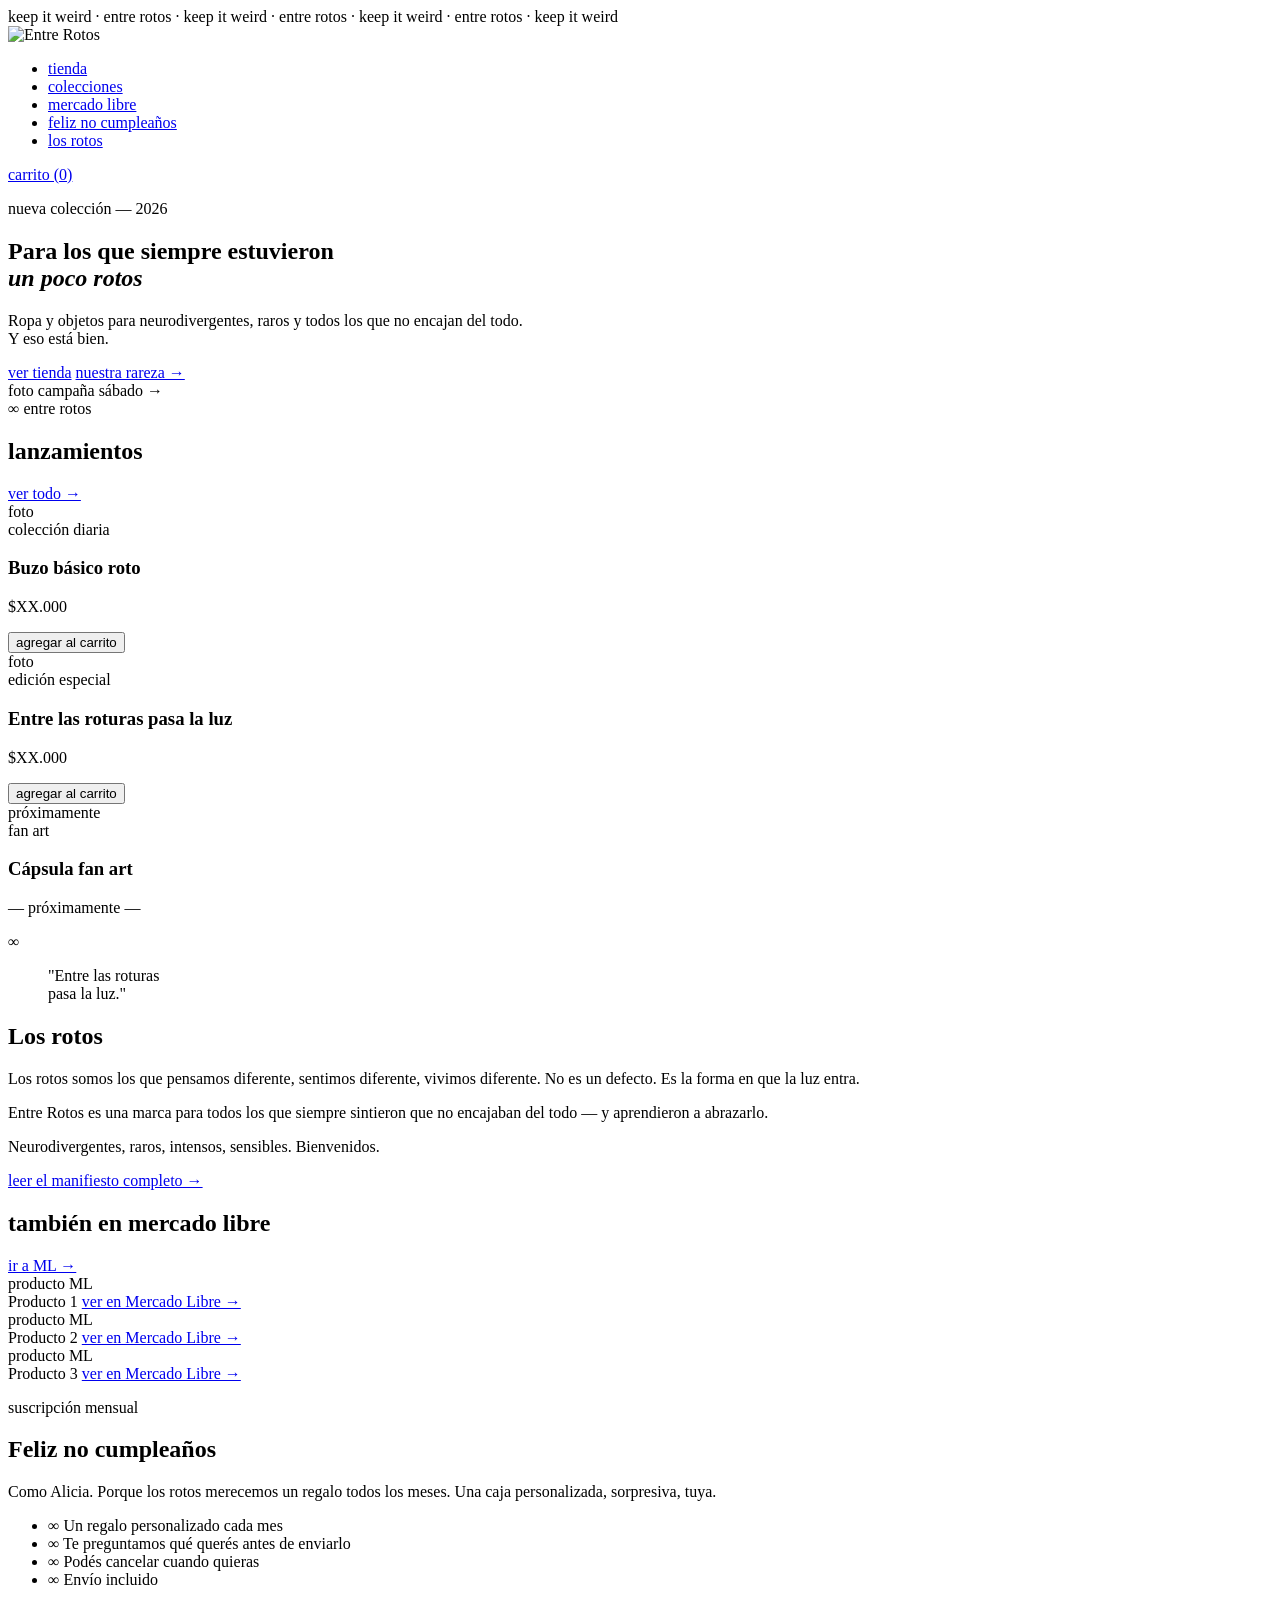
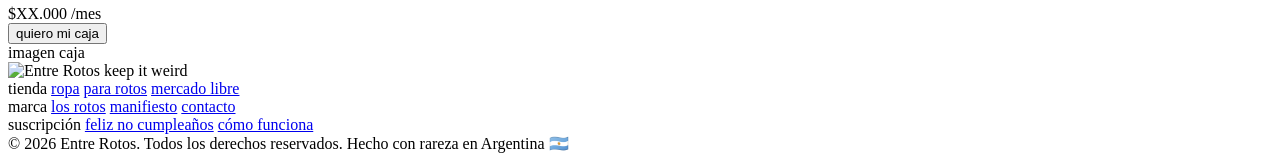
==== index.html @ c22b062f "Add files via upload" ====
<!DOCTYPE html>
<html lang="es">
<head>
  <meta charset="UTF-8">
  <meta name="viewport" content="width=device-width, initial-scale=1.0">
  <title>Entre Rotos — Keep it Weird</title>
  <link rel="preconnect" href="https://fonts.googleapis.com">
  <link rel="preconnect" href="https://fonts.gstatic.com" crossorigin>
  <link href="https://fonts.googleapis.com/css2?family=DM+Mono:ital,wght@0,300;0,400;1,300&family=Space+Mono:ital,wght@0,400;0,700;1,400&display=swap" rel="stylesheet">
  <link rel="stylesheet" href="css/style.css">
</head>
<body>

  <!-- ANNOUNCEMENT BAR -->
  <div class="announcement-bar">
    <span>keep it weird · entre rotos · keep it weird · entre rotos · keep it weird · entre rotos · keep it weird</span>
  </div>

  <!-- NAV -->
  <nav class="nav">
    <div class="nav-logo">
      <img src="images/logo.png" alt="Entre Rotos" class="logo-img">
    </div>
    <ul class="nav-links">
      <li><a href="#tienda">tienda</a></li>
      <li><a href="#colecciones">colecciones</a></li>
      <li><a href="#mercado-libre">mercado libre</a></li>
      <li><a href="#suscripcion" class="nav-special">feliz no cumpleaños</a></li>
      <li><a href="#manifesto">los rotos</a></li>
    </ul>
    <div class="nav-cart">
      <a href="#carrito">carrito (0)</a>
    </div>
  </nav>

  <!-- HERO -->
  <section class="hero">
    <div class="hero-text">
      <p class="hero-eyebrow">nueva colección — 2026</p>
      <h1 class="hero-title">Para los que siempre estuvieron<br><em>un poco rotos</em></h1>
      <p class="hero-sub">Ropa y objetos para neurodivergentes, raros y todos los que no encajan del todo.<br>Y eso está bien.</p>
      <div class="hero-ctas">
        <a href="#tienda" class="btn-primary">ver tienda</a>
        <a href="#manifesto" class="btn-ghost">nuestra rareza →</a>
      </div>
    </div>
    <div class="hero-img">
      <div class="hero-img-placeholder">
        <span class="placeholder-label">foto campaña</span>
        <span class="placeholder-sub">sábado →</span>
      </div>
      <div class="hero-tag-float">∞ entre rotos</div>
    </div>
  </section>

  <!-- LANZAMIENTOS -->
  <section class="section" id="tienda">
    <div class="section-header">
      <h2 class="section-title">lanzamientos</h2>
      <a href="#" class="section-link">ver todo →</a>
    </div>
    <div class="products-grid" id="products-grid">
      <!-- Productos cargados desde Tienda Nube o placeholders -->
      <div class="product-card">
        <div class="product-img-wrap">
          <div class="product-img-placeholder">
            <span>foto</span>
          </div>
          <div class="product-tag">colección diaria</div>
        </div>
        <div class="product-info">
          <h3 class="product-name">Buzo básico roto</h3>
          <p class="product-price">$XX.000</p>
          <button class="btn-add">agregar al carrito</button>
        </div>
      </div>

      <div class="product-card">
        <div class="product-img-wrap">
          <div class="product-img-placeholder">
            <span>foto</span>
          </div>
          <div class="product-tag">edición especial</div>
        </div>
        <div class="product-info">
          <h3 class="product-name">Entre las roturas pasa la luz</h3>
          <p class="product-price">$XX.000</p>
          <button class="btn-add">agregar al carrito</button>
        </div>
      </div>

      <div class="product-card product-card--coming">
        <div class="product-img-wrap">
          <div class="product-img-placeholder">
            <span>próximamente</span>
          </div>
          <div class="product-tag">fan art</div>
        </div>
        <div class="product-info">
          <h3 class="product-name">Cápsula fan art</h3>
          <p class="product-price">— próximamente —</p>
        </div>
      </div>
    </div>
  </section>

  <!-- MANIFESTO -->
  <section class="manifesto" id="manifesto">
    <div class="manifesto-inner">
      <div class="manifesto-quote">
        <span class="quote-mark">∞</span>
        <blockquote>"Entre las roturas<br>pasa la luz."</blockquote>
      </div>
      <div class="manifesto-text">
        <h2>Los rotos</h2>
        <p>Los rotos somos los que pensamos diferente, sentimos diferente, vivimos diferente. No es un defecto. Es la forma en que la luz entra.</p>
        <p>Entre Rotos es una marca para todos los que siempre sintieron que no encajaban del todo — y aprendieron a abrazarlo.</p>
        <p>Neurodivergentes, raros, intensos, sensibles. Bienvenidos.</p>
        <a href="#" class="btn-ghost-light">leer el manifiesto completo →</a>
      </div>
    </div>
  </section>

  <!-- MERCADO LIBRE -->
  <section class="section" id="mercado-libre">
    <div class="section-header">
      <h2 class="section-title">también en mercado libre</h2>
      <a href="https://www.mercadolibre.com.ar" target="_blank" class="section-link">ir a ML →</a>
    </div>
    <div class="ml-grid" id="ml-grid">
      <div class="ml-card">
        <div class="product-img-placeholder small"><span>producto ML</span></div>
        <span class="ml-name">Producto 1</span>
        <a href="#" class="ml-link" target="_blank">ver en Mercado Libre →</a>
      </div>
      <div class="ml-card">
        <div class="product-img-placeholder small"><span>producto ML</span></div>
        <span class="ml-name">Producto 2</span>
        <a href="#" class="ml-link" target="_blank">ver en Mercado Libre →</a>
      </div>
      <div class="ml-card">
        <div class="product-img-placeholder small"><span>producto ML</span></div>
        <span class="ml-name">Producto 3</span>
        <a href="#" class="ml-link" target="_blank">ver en Mercado Libre →</a>
      </div>
    </div>
  </section>

  <!-- SUSCRIPCION -->
  <section class="suscripcion" id="suscripcion">
    <div class="suscripcion-inner">
      <div class="suscripcion-text">
        <p class="sus-eyebrow">suscripción mensual</p>
        <h2 class="sus-title">Feliz no cumpleaños</h2>
        <p class="sus-desc">Como Alicia. Porque los rotos merecemos un regalo todos los meses. Una caja personalizada, sorpresiva, tuya.</p>
        <ul class="sus-list">
          <li>∞ Un regalo personalizado cada mes</li>
          <li>∞ Te preguntamos qué querés antes de enviarlo</li>
          <li>∞ Podés cancelar cuando quieras</li>
          <li>∞ Envío incluido</li>
        </ul>
        <div class="sus-price">
          <span class="price-amount">$XX.000</span>
          <span class="price-period">/mes</span>
        </div>
        <button class="btn-primary-light" id="btn-suscribirse">quiero mi caja</button>
      </div>
      <div class="suscripcion-img">
        <div class="sus-img-placeholder">
          <span class="placeholder-label">imagen caja</span>
        </div>
      </div>
    </div>
  </section>

  <!-- FOOTER -->
  <footer class="footer">
    <div class="footer-top">
      <div class="footer-logo">
        <img src="images/logo.png" alt="Entre Rotos" class="logo-img footer-logo-img">
        <span class="footer-slogan">keep it weird</span>
      </div>
      <div class="footer-links">
        <div class="footer-col">
          <span class="footer-col-title">tienda</span>
          <a href="#">ropa</a>
          <a href="#">para rotos</a>
          <a href="#">mercado libre</a>
        </div>
        <div class="footer-col">
          <span class="footer-col-title">marca</span>
          <a href="#">los rotos</a>
          <a href="#">manifiesto</a>
          <a href="#">contacto</a>
        </div>
        <div class="footer-col">
          <span class="footer-col-title">suscripción</span>
          <a href="#">feliz no cumpleaños</a>
          <a href="#">cómo funciona</a>
        </div>
      </div>
    </div>
    <div class="footer-bottom">
      <span>© 2026 Entre Rotos. Todos los derechos reservados.</span>
      <span>Hecho con rareza en Argentina 🇦🇷</span>
    </div>
  </footer>

  <script src="js/main.js"></script>
</body>
</html>
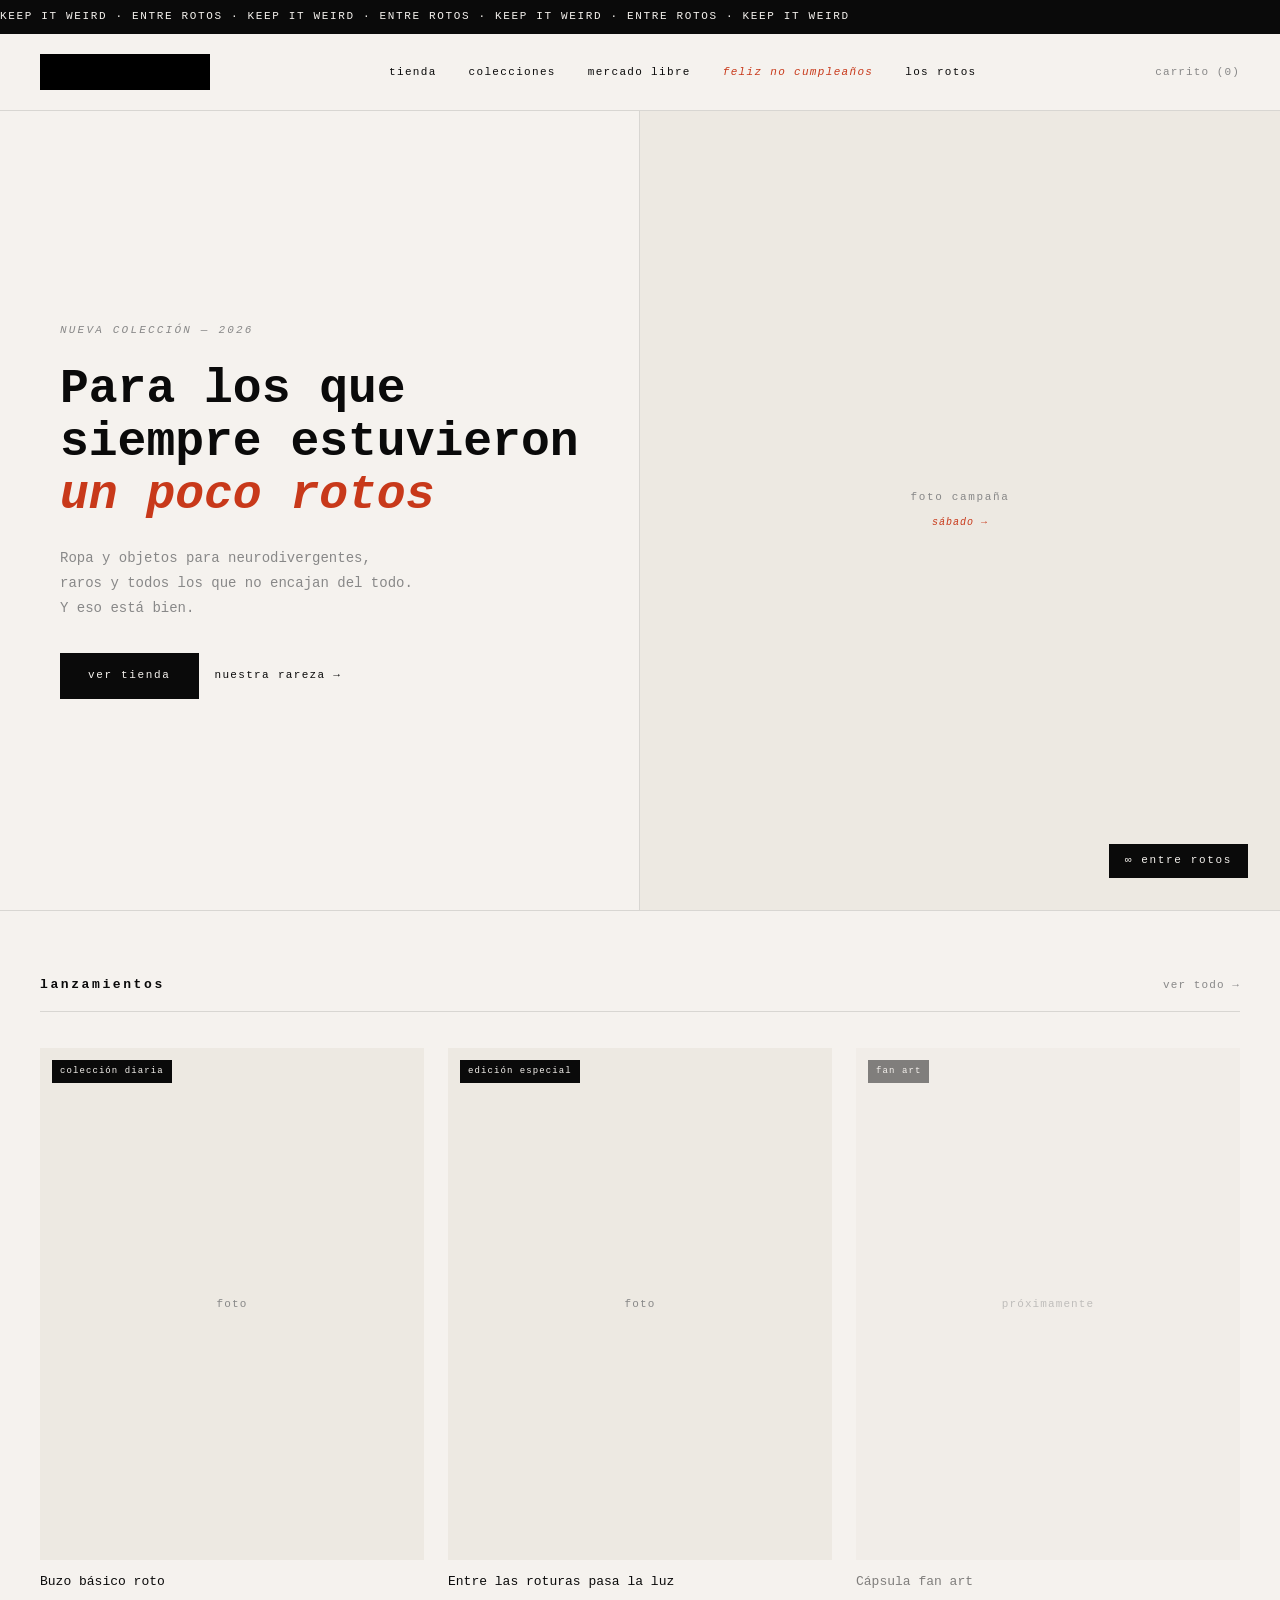
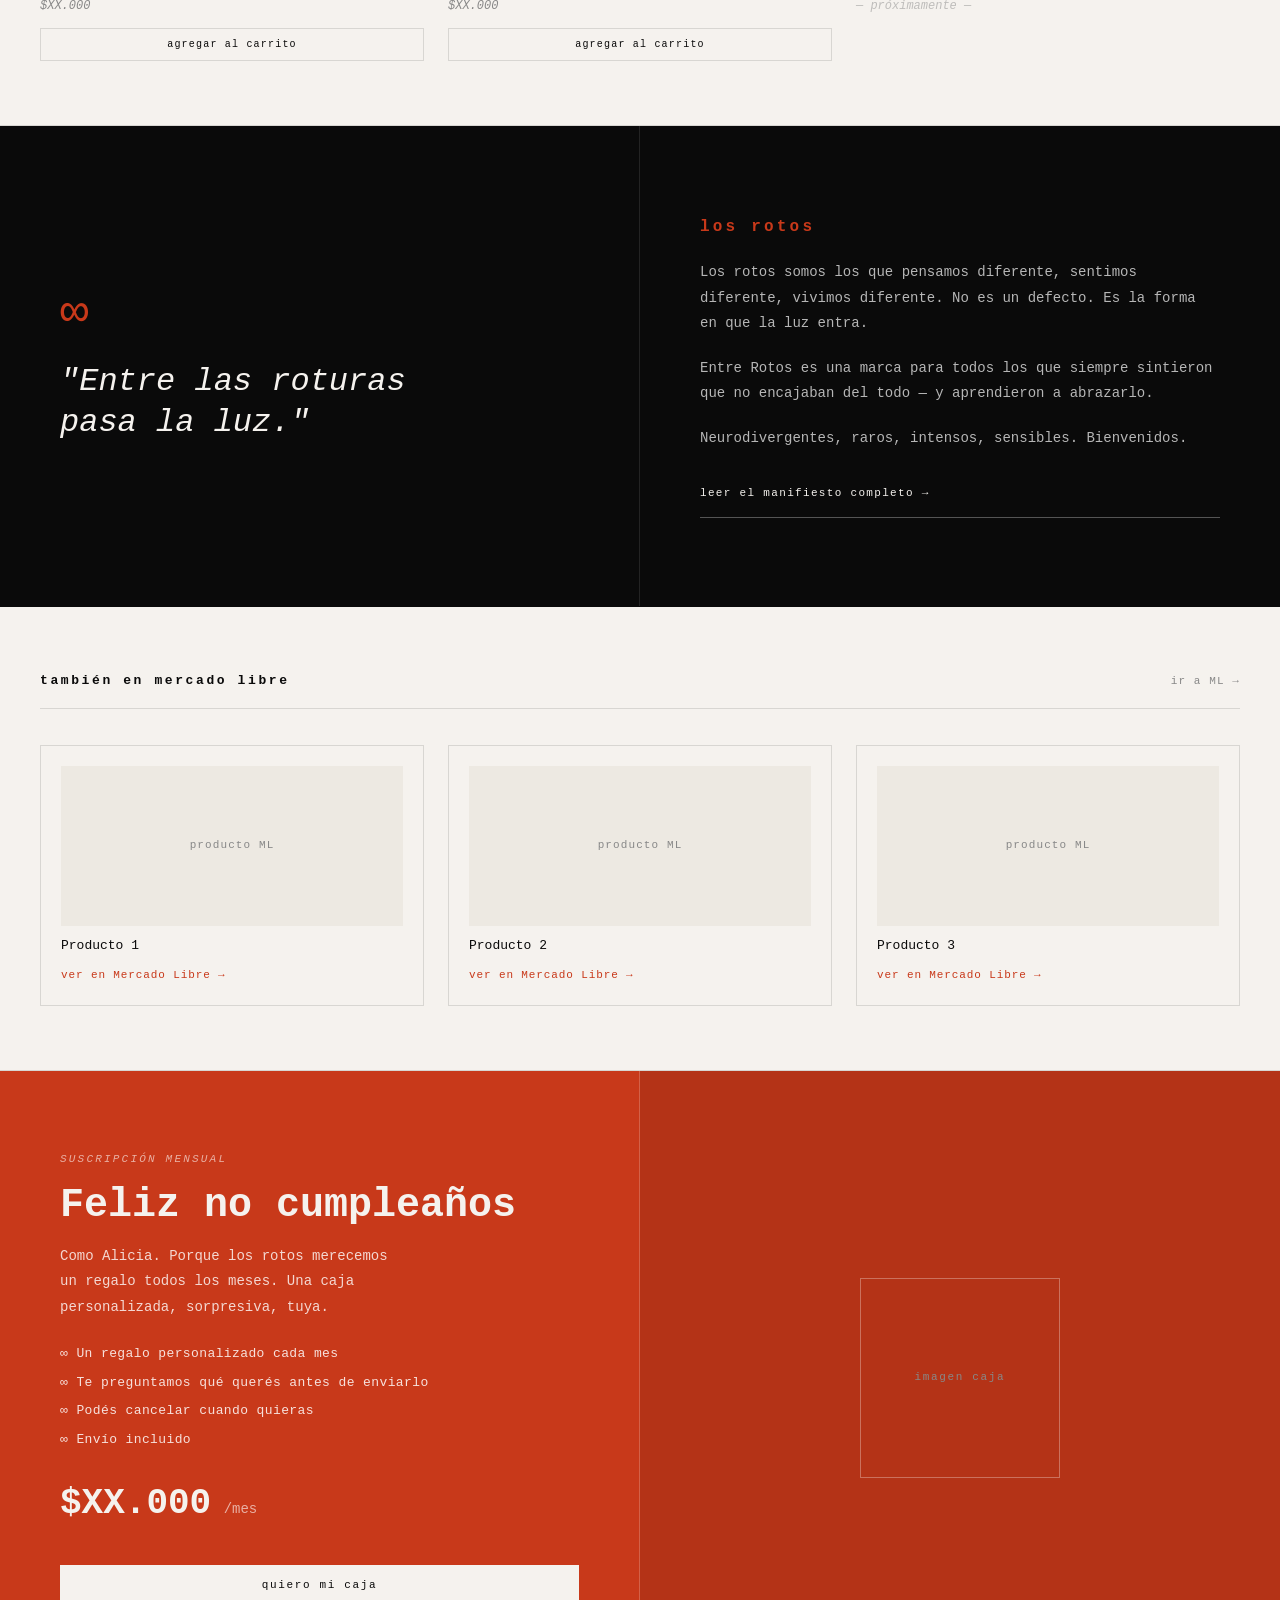
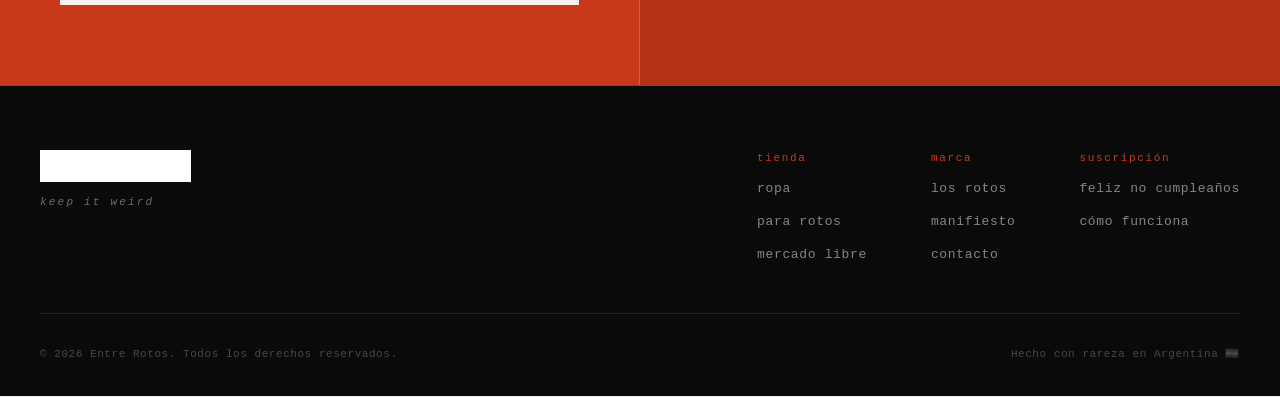
==== commit 13255e3a: "Add files via upload" ====
--- a/index.html
+++ b/index.html
@@ -7,7 +7,7 @@
   <link rel="preconnect" href="https://fonts.googleapis.com">
   <link rel="preconnect" href="https://fonts.gstatic.com" crossorigin>
   <link href="https://fonts.googleapis.com/css2?family=DM+Mono:ital,wght@0,300;0,400;1,300&family=Space+Mono:ital,wght@0,400;0,700;1,400&display=swap" rel="stylesheet">
-  <link rel="stylesheet" href="css/style.css">
+  <link rel="stylesheet" href="./style.css">
 </head>
 <body>
 
@@ -19,7 +19,7 @@
   <!-- NAV -->
   <nav class="nav">
     <div class="nav-logo">
-      <img src="images/logo.png" alt="Entre Rotos" class="logo-img">
+      <img src="./logo.png" alt="Entre Rotos" class="logo-img">
     </div>
     <ul class="nav-links">
       <li><a href="#tienda">tienda</a></li>
@@ -177,7 +177,7 @@
   <footer class="footer">
     <div class="footer-top">
       <div class="footer-logo">
-        <img src="images/logo.png" alt="Entre Rotos" class="logo-img footer-logo-img">
+        <img src="./logo.png" alt="Entre Rotos" class="logo-img footer-logo-img">
         <span class="footer-slogan">keep it weird</span>
       </div>
       <div class="footer-links">
@@ -206,6 +206,6 @@
     </div>
   </footer>
 
-  <script src="js/main.js"></script>
+  <script src="./main.js"></script>
 </body>
 </html>
--- a/style.css
+++ b/style.css
@@ -0,0 +1,748 @@
+/* ===========================
+   ENTRE ROTOS — CSS
+   =========================== */
+
+:root {
+  --black: #0a0a0a;
+  --white: #f5f2ee;
+  --cream: #ede9e2;
+  --accent: #c8391a;
+  --accent-light: #e85c3a;
+  --gray: #888;
+  --border: rgba(10,10,10,0.12);
+  --font-mono: 'DM Mono', monospace;
+  --font-display: 'Space Mono', monospace;
+}
+
+* {
+  margin: 0;
+  padding: 0;
+  box-sizing: border-box;
+}
+
+html {
+  scroll-behavior: smooth;
+}
+
+body {
+  background: var(--white);
+  color: var(--black);
+  font-family: var(--font-mono);
+  font-size: 14px;
+  line-height: 1.6;
+  overflow-x: hidden;
+}
+
+/* ===========================
+   ANNOUNCEMENT BAR
+   =========================== */
+
+.announcement-bar {
+  background: var(--black);
+  color: var(--white);
+  font-size: 11px;
+  letter-spacing: 0.15em;
+  text-transform: uppercase;
+  padding: 8px 0;
+  white-space: nowrap;
+  overflow: hidden;
+}
+
+.announcement-bar span {
+  display: inline-block;
+  animation: marquee 20s linear infinite;
+}
+
+@keyframes marquee {
+  from { transform: translateX(0); }
+  to { transform: translateX(-50%); }
+}
+
+/* ===========================
+   NAV
+   =========================== */
+
+.nav {
+  display: flex;
+  align-items: center;
+  justify-content: space-between;
+  padding: 20px 40px;
+  border-bottom: 1px solid var(--border);
+  position: sticky;
+  top: 0;
+  background: var(--white);
+  z-index: 100;
+}
+
+.logo-img {
+  height: 36px;
+  width: auto;
+  display: block;
+  filter: invert(0);
+}
+
+.nav-links {
+  display: flex;
+  gap: 32px;
+  list-style: none;
+}
+
+.nav-links a {
+  font-family: var(--font-mono);
+  font-size: 11px;
+  letter-spacing: 0.12em;
+  text-transform: lowercase;
+  color: var(--black);
+  text-decoration: none;
+  transition: color 0.2s;
+}
+
+.nav-links a:hover {
+  color: var(--accent);
+}
+
+.nav-special {
+  color: var(--accent) !important;
+  font-style: italic;
+}
+
+.nav-cart a {
+  font-family: var(--font-mono);
+  font-size: 11px;
+  letter-spacing: 0.1em;
+  color: var(--gray);
+  text-decoration: none;
+  transition: color 0.2s;
+}
+
+.nav-cart a:hover {
+  color: var(--black);
+}
+
+/* ===========================
+   HERO
+   =========================== */
+
+.hero {
+  display: grid;
+  grid-template-columns: 1fr 1fr;
+  min-height: calc(100vh - 100px);
+  border-bottom: 1px solid var(--border);
+}
+
+.hero-text {
+  padding: 80px 60px;
+  display: flex;
+  flex-direction: column;
+  justify-content: center;
+  gap: 24px;
+  border-right: 1px solid var(--border);
+}
+
+.hero-eyebrow {
+  font-size: 11px;
+  letter-spacing: 0.2em;
+  text-transform: uppercase;
+  color: var(--gray);
+  font-style: italic;
+}
+
+.hero-title {
+  font-family: var(--font-display);
+  font-size: 48px;
+  font-weight: 700;
+  line-height: 1.1;
+  color: var(--black);
+}
+
+.hero-title em {
+  font-style: italic;
+  color: var(--accent);
+}
+
+.hero-sub {
+  font-size: 14px;
+  line-height: 1.8;
+  color: var(--gray);
+  max-width: 360px;
+}
+
+.hero-ctas {
+  display: flex;
+  gap: 16px;
+  align-items: center;
+  margin-top: 8px;
+}
+
+.hero-img {
+  position: relative;
+  background: var(--cream);
+  display: flex;
+  align-items: center;
+  justify-content: center;
+  overflow: hidden;
+}
+
+.hero-img-placeholder {
+  display: flex;
+  flex-direction: column;
+  align-items: center;
+  gap: 8px;
+}
+
+.hero-tag-float {
+  position: absolute;
+  bottom: 32px;
+  right: 32px;
+  background: var(--black);
+  color: var(--white);
+  font-family: var(--font-mono);
+  font-size: 11px;
+  letter-spacing: 0.15em;
+  padding: 8px 16px;
+  text-transform: lowercase;
+}
+
+/* ===========================
+   BUTTONS
+   =========================== */
+
+.btn-primary {
+  display: inline-block;
+  background: var(--black);
+  color: var(--white);
+  font-family: var(--font-mono);
+  font-size: 11px;
+  letter-spacing: 0.15em;
+  text-transform: lowercase;
+  padding: 14px 28px;
+  text-decoration: none;
+  border: none;
+  cursor: pointer;
+  transition: background 0.2s, color 0.2s;
+}
+
+.btn-primary:hover {
+  background: var(--accent);
+}
+
+.btn-ghost {
+  display: inline-block;
+  background: transparent;
+  color: var(--black);
+  font-family: var(--font-mono);
+  font-size: 11px;
+  letter-spacing: 0.12em;
+  text-transform: lowercase;
+  padding: 14px 0;
+  text-decoration: none;
+  border: none;
+  cursor: pointer;
+  transition: color 0.2s;
+}
+
+.btn-ghost:hover {
+  color: var(--accent);
+}
+
+.btn-ghost-light {
+  display: inline-block;
+  background: transparent;
+  color: var(--white);
+  font-family: var(--font-mono);
+  font-size: 11px;
+  letter-spacing: 0.12em;
+  text-transform: lowercase;
+  padding: 14px 0;
+  text-decoration: none;
+  border-bottom: 1px solid rgba(255,255,255,0.3);
+  cursor: pointer;
+  transition: border-color 0.2s;
+}
+
+.btn-ghost-light:hover {
+  border-color: white;
+}
+
+.btn-add {
+  width: 100%;
+  background: transparent;
+  color: var(--black);
+  font-family: var(--font-mono);
+  font-size: 10px;
+  letter-spacing: 0.12em;
+  text-transform: lowercase;
+  padding: 10px;
+  border: 1px solid var(--border);
+  cursor: pointer;
+  transition: all 0.2s;
+  margin-top: 8px;
+}
+
+.btn-add:hover {
+  background: var(--black);
+  color: var(--white);
+  border-color: var(--black);
+}
+
+.btn-primary-light {
+  display: inline-block;
+  background: var(--white);
+  color: var(--black);
+  font-family: var(--font-mono);
+  font-size: 11px;
+  letter-spacing: 0.15em;
+  text-transform: lowercase;
+  padding: 14px 28px;
+  border: none;
+  cursor: pointer;
+  transition: background 0.2s;
+  margin-top: 16px;
+}
+
+.btn-primary-light:hover {
+  background: var(--accent);
+  color: var(--white);
+}
+
+/* ===========================
+   SECTIONS
+   =========================== */
+
+.section {
+  padding: 64px 40px;
+  border-bottom: 1px solid var(--border);
+}
+
+.section-header {
+  display: flex;
+  justify-content: space-between;
+  align-items: baseline;
+  margin-bottom: 36px;
+  padding-bottom: 16px;
+  border-bottom: 1px solid var(--border);
+}
+
+.section-title {
+  font-family: var(--font-display);
+  font-size: 13px;
+  font-weight: 700;
+  letter-spacing: 0.2em;
+  text-transform: lowercase;
+}
+
+.section-link {
+  font-size: 11px;
+  letter-spacing: 0.1em;
+  color: var(--gray);
+  text-decoration: none;
+  transition: color 0.2s;
+}
+
+.section-link:hover {
+  color: var(--accent);
+}
+
+/* ===========================
+   PRODUCTS GRID
+   =========================== */
+
+.products-grid {
+  display: grid;
+  grid-template-columns: repeat(3, 1fr);
+  gap: 24px;
+}
+
+.product-card {
+  display: flex;
+  flex-direction: column;
+  gap: 12px;
+}
+
+.product-card--coming {
+  opacity: 0.5;
+}
+
+.product-img-wrap {
+  position: relative;
+  aspect-ratio: 3/4;
+  overflow: hidden;
+  background: var(--cream);
+}
+
+.product-img-wrap img {
+  width: 100%;
+  height: 100%;
+  object-fit: cover;
+  transition: transform 0.4s ease;
+}
+
+.product-card:hover .product-img-wrap img {
+  transform: scale(1.03);
+}
+
+.product-img-placeholder {
+  width: 100%;
+  height: 100%;
+  display: flex;
+  flex-direction: column;
+  align-items: center;
+  justify-content: center;
+  background: var(--cream);
+  color: var(--gray);
+  font-size: 11px;
+  letter-spacing: 0.1em;
+}
+
+.product-img-placeholder.small {
+  aspect-ratio: 1/1;
+  height: 160px;
+}
+
+.product-tag {
+  position: absolute;
+  top: 12px;
+  left: 12px;
+  background: var(--black);
+  color: var(--white);
+  font-size: 9px;
+  letter-spacing: 0.12em;
+  text-transform: lowercase;
+  padding: 4px 8px;
+}
+
+.product-info {
+  display: flex;
+  flex-direction: column;
+  gap: 4px;
+}
+
+.product-name {
+  font-family: var(--font-mono);
+  font-size: 13px;
+  font-weight: 400;
+  color: var(--black);
+}
+
+.product-price {
+  font-size: 12px;
+  color: var(--gray);
+  font-style: italic;
+}
+
+/* ===========================
+   PLACEHOLDER LABELS
+   =========================== */
+
+.placeholder-label {
+  font-size: 11px;
+  letter-spacing: 0.15em;
+  text-transform: lowercase;
+  color: var(--gray);
+}
+
+.placeholder-sub {
+  font-size: 10px;
+  color: var(--accent);
+  letter-spacing: 0.1em;
+  font-style: italic;
+}
+
+/* ===========================
+   MANIFESTO
+   =========================== */
+
+.manifesto {
+  background: var(--black);
+  color: var(--white);
+  padding: 0;
+  border-bottom: 1px solid var(--border);
+}
+
+.manifesto-inner {
+  display: grid;
+  grid-template-columns: 1fr 1fr;
+  min-height: 480px;
+}
+
+.manifesto-quote {
+  display: flex;
+  flex-direction: column;
+  justify-content: center;
+  padding: 80px 60px;
+  border-right: 1px solid rgba(255,255,255,0.1);
+  gap: 24px;
+}
+
+.quote-mark {
+  font-size: 48px;
+  color: var(--accent);
+  line-height: 1;
+}
+
+blockquote {
+  font-family: var(--font-display);
+  font-size: 32px;
+  font-weight: 400;
+  font-style: italic;
+  line-height: 1.3;
+  color: var(--white);
+  border: none;
+}
+
+.manifesto-text {
+  padding: 80px 60px;
+  display: flex;
+  flex-direction: column;
+  justify-content: center;
+  gap: 20px;
+}
+
+.manifesto-text h2 {
+  font-family: var(--font-display);
+  font-size: 16px;
+  font-weight: 700;
+  letter-spacing: 0.2em;
+  text-transform: lowercase;
+  color: var(--accent);
+}
+
+.manifesto-text p {
+  font-size: 14px;
+  line-height: 1.8;
+  color: rgba(255,255,255,0.7);
+}
+
+/* ===========================
+   MERCADO LIBRE
+   =========================== */
+
+.ml-grid {
+  display: grid;
+  grid-template-columns: repeat(3, 1fr);
+  gap: 24px;
+}
+
+.ml-card {
+  display: flex;
+  flex-direction: column;
+  gap: 10px;
+  padding: 20px;
+  border: 1px solid var(--border);
+  transition: border-color 0.2s;
+}
+
+.ml-card:hover {
+  border-color: var(--black);
+}
+
+.ml-name {
+  font-size: 13px;
+  color: var(--black);
+}
+
+.ml-link {
+  font-size: 11px;
+  letter-spacing: 0.08em;
+  color: var(--accent);
+  text-decoration: none;
+  transition: opacity 0.2s;
+}
+
+.ml-link:hover {
+  opacity: 0.7;
+}
+
+/* ===========================
+   SUSCRIPCION
+   =========================== */
+
+.suscripcion {
+  background: var(--accent);
+  color: var(--white);
+  border-bottom: 1px solid var(--border);
+}
+
+.suscripcion-inner {
+  display: grid;
+  grid-template-columns: 1fr 1fr;
+  min-height: 500px;
+}
+
+.suscripcion-text {
+  padding: 80px 60px;
+  display: flex;
+  flex-direction: column;
+  justify-content: center;
+  gap: 16px;
+  border-right: 1px solid rgba(255,255,255,0.2);
+}
+
+.sus-eyebrow {
+  font-size: 11px;
+  letter-spacing: 0.2em;
+  text-transform: uppercase;
+  color: rgba(255,255,255,0.6);
+  font-style: italic;
+}
+
+.sus-title {
+  font-family: var(--font-display);
+  font-size: 40px;
+  font-weight: 700;
+  line-height: 1.1;
+  color: var(--white);
+}
+
+.sus-desc {
+  font-size: 14px;
+  line-height: 1.8;
+  color: rgba(255,255,255,0.8);
+  max-width: 340px;
+}
+
+.sus-list {
+  list-style: none;
+  display: flex;
+  flex-direction: column;
+  gap: 8px;
+  margin-top: 8px;
+}
+
+.sus-list li {
+  font-size: 13px;
+  color: rgba(255,255,255,0.85);
+  letter-spacing: 0.03em;
+}
+
+.sus-price {
+  margin-top: 8px;
+}
+
+.price-amount {
+  font-family: var(--font-display);
+  font-size: 36px;
+  font-weight: 700;
+  color: var(--white);
+}
+
+.price-period {
+  font-size: 14px;
+  color: rgba(255,255,255,0.6);
+  margin-left: 4px;
+}
+
+.suscripcion-img {
+  display: flex;
+  align-items: center;
+  justify-content: center;
+  background: rgba(0,0,0,0.1);
+}
+
+.sus-img-placeholder {
+  width: 200px;
+  height: 200px;
+  border: 1px solid rgba(255,255,255,0.3);
+  display: flex;
+  align-items: center;
+  justify-content: center;
+}
+
+/* ===========================
+   FOOTER
+   =========================== */
+
+.footer {
+  background: var(--black);
+  color: var(--white);
+  padding: 64px 40px 32px;
+}
+
+.footer-top {
+  display: flex;
+  justify-content: space-between;
+  align-items: flex-start;
+  padding-bottom: 48px;
+  border-bottom: 1px solid rgba(255,255,255,0.1);
+  margin-bottom: 32px;
+}
+
+.footer-logo {
+  display: flex;
+  flex-direction: column;
+  gap: 12px;
+}
+
+.footer-logo-img {
+  filter: invert(1);
+  height: 32px;
+}
+
+.footer-slogan {
+  font-size: 11px;
+  letter-spacing: 0.2em;
+  text-transform: lowercase;
+  color: rgba(255,255,255,0.4);
+  font-style: italic;
+}
+
+.footer-links {
+  display: flex;
+  gap: 64px;
+}
+
+.footer-col {
+  display: flex;
+  flex-direction: column;
+  gap: 12px;
+}
+
+.footer-col-title {
+  font-size: 11px;
+  letter-spacing: 0.15em;
+  text-transform: lowercase;
+  color: var(--accent);
+  font-weight: 400;
+}
+
+.footer-col a {
+  font-size: 13px;
+  color: rgba(255,255,255,0.5);
+  text-decoration: none;
+  transition: color 0.2s;
+  letter-spacing: 0.05em;
+}
+
+.footer-col a:hover {
+  color: var(--white);
+}
+
+.footer-bottom {
+  display: flex;
+  justify-content: space-between;
+  font-size: 11px;
+  color: rgba(255,255,255,0.25);
+  letter-spacing: 0.05em;
+}
+
+/* ===========================
+   RESPONSIVE
+   =========================== */
+
+@media (max-width: 768px) {
+  .nav-links { display: none; }
+  .hero { grid-template-columns: 1fr; }
+  .hero-text { padding: 48px 24px; }
+  .hero-img { min-height: 300px; }
+  .hero-title { font-size: 32px; }
+  .products-grid { grid-template-columns: 1fr 1fr; gap: 16px; }
+  .manifesto-inner { grid-template-columns: 1fr; }
+  .manifesto-quote { padding: 48px 24px; }
+  .manifesto-text { padding: 48px 24px; }
+  .suscripcion-inner { grid-template-columns: 1fr; }
+  .suscripcion-text { padding: 48px 24px; }
+  .section { padding: 48px 24px; }
+  .footer-top { flex-direction: column; gap: 40px; }
+  .footer-links { flex-direction: column; gap: 32px; }
+  .ml-grid { grid-template-columns: 1fr; }
+}
